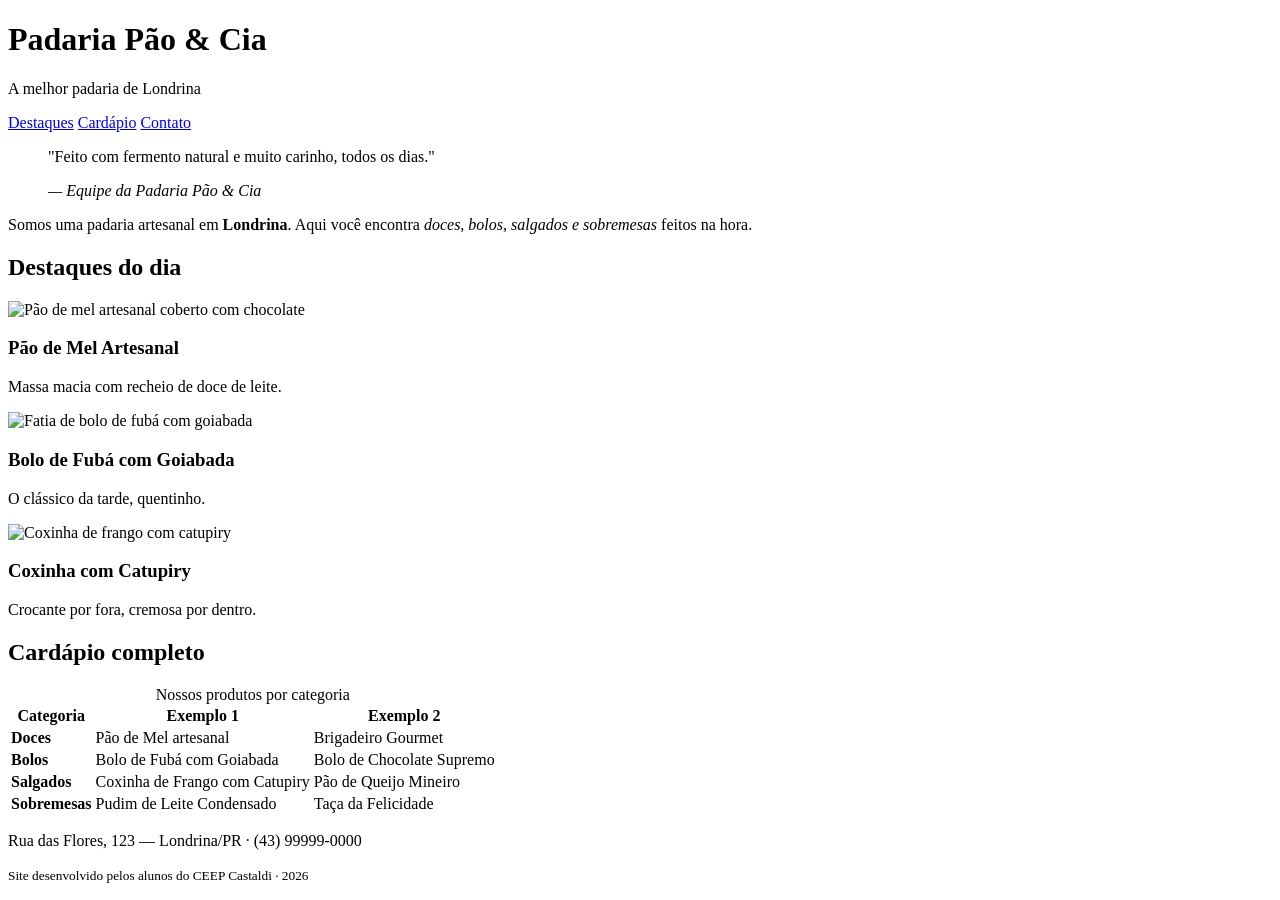
==== index.html @ 1df8719b "ok" ====
<!DOCTYPE html>
<html lang="pt-BR">
<head>
    <meta charset="UTF-8">
    <meta name="viewport" content="width=device-width, initial-scale=1.0">
    <title>Padaria em Londrina</title>
    <link rel="stylesheet" href="style.css">
</head>
<body>

    <!-- CABEÇALHO: identidade + menu de navegação -->
    <header class="cabecalho">
        <h1>Padaria Pão &amp; Cia</h1>
        <p class="subtitulo">A melhor padaria de Londrina</p>
        <nav class="menu">
            <a href="#destaques">Destaques</a>
            <a href="#cardapio">Cardápio</a>
            <a href="#contato">Contato</a>
        </nav>
    </header>

    <main>

        <!-- APRESENTAÇÃO: tags de autoria (blockquote, cite, strong, em) -->
        <section class="intro">
            <blockquote>
                <p>"Feito com fermento natural e muito carinho, todos os dias."</p>
                <cite>— Equipe da Padaria Pão &amp; Cia</cite>
            </blockquote>
            <p>Somos uma padaria artesanal em <strong>Londrina</strong>. Aqui você encontra
               <em>doces, bolos, salgados e sobremesas</em> feitos na hora.</p>
        </section>

        <!-- DESTAQUES: cards em Flexbox -->
        <section id="destaques" class="destaques">
            <h2>Destaques do dia</h2>
            <div class="cards">
                <article class="card">
                    <!-- Troque a URL abaixo pelo caminho da sua foto: src="img/pao-de-mel.jpg" -->
                    <img src="https://placehold.co/300x200?text=Pao+de+Mel" alt="Pão de mel artesanal coberto com chocolate">
                    <h3>Pão de Mel Artesanal</h3>
                    <p>Massa macia com recheio de doce de leite.</p>
                </article>
                <article class="card">
                    <img src="https://placehold.co/300x200?text=Bolo+de+Fuba" alt="Fatia de bolo de fubá com goiabada">
                    <h3>Bolo de Fubá com Goiabada</h3>
                    <p>O clássico da tarde, quentinho.</p>
                </article>
                <article class="card">
                    <img src="https://placehold.co/300x200?text=Coxinha" alt="Coxinha de frango com catupiry">
                    <h3>Coxinha com Catupiry</h3>
                    <p>Crocante por fora, cremosa por dentro.</p>
                </article>
            </div>
        </section>

        <!-- CARDÁPIO: a tabela original, agora semântica e estilizada -->
        <section id="cardapio" class="cardapio">
            <h2>Cardápio completo</h2>
            <table class="tabela-cardapio">
                <caption>Nossos produtos por categoria</caption>
                <thead>
                    <tr>
                        <th scope="col">Categoria</th>
                        <th scope="col">Exemplo 1</th>
                        <th scope="col">Exemplo 2</th>
                    </tr>
                </thead>
                <tbody>
                    <tr>
                        <td><strong>Doces</strong></td>
                        <td>Pão de Mel artesanal</td>
                        <td>Brigadeiro Gourmet</td>
                    </tr>
                    <tr>
                        <td><strong>Bolos</strong></td>
                        <td>Bolo de Fubá com Goiabada</td>
                        <td>Bolo de Chocolate Supremo</td>
                    </tr>
                    <tr>
                        <td><strong>Salgados</strong></td>
                        <td>Coxinha de Frango com Catupiry</td>
                        <td>Pão de Queijo Mineiro</td>
                    </tr>
                    <tr>
                        <td><strong>Sobremesas</strong></td>
                        <td>Pudim de Leite Condensado</td>
                        <td>Taça da Felicidade</td>
                    </tr>
                </tbody>
            </table>
        </section>

    </main>

    <!-- RODAPÉ -->
    <footer id="contato" class="rodape">
        <p>Rua das Flores, 123 — Londrina/PR · (43) 99999-0000</p>
        <p><small>Site desenvolvido pelos alunos do CEEP Castaldi · 2026</small></p>
    </footer>

</body>
</html>
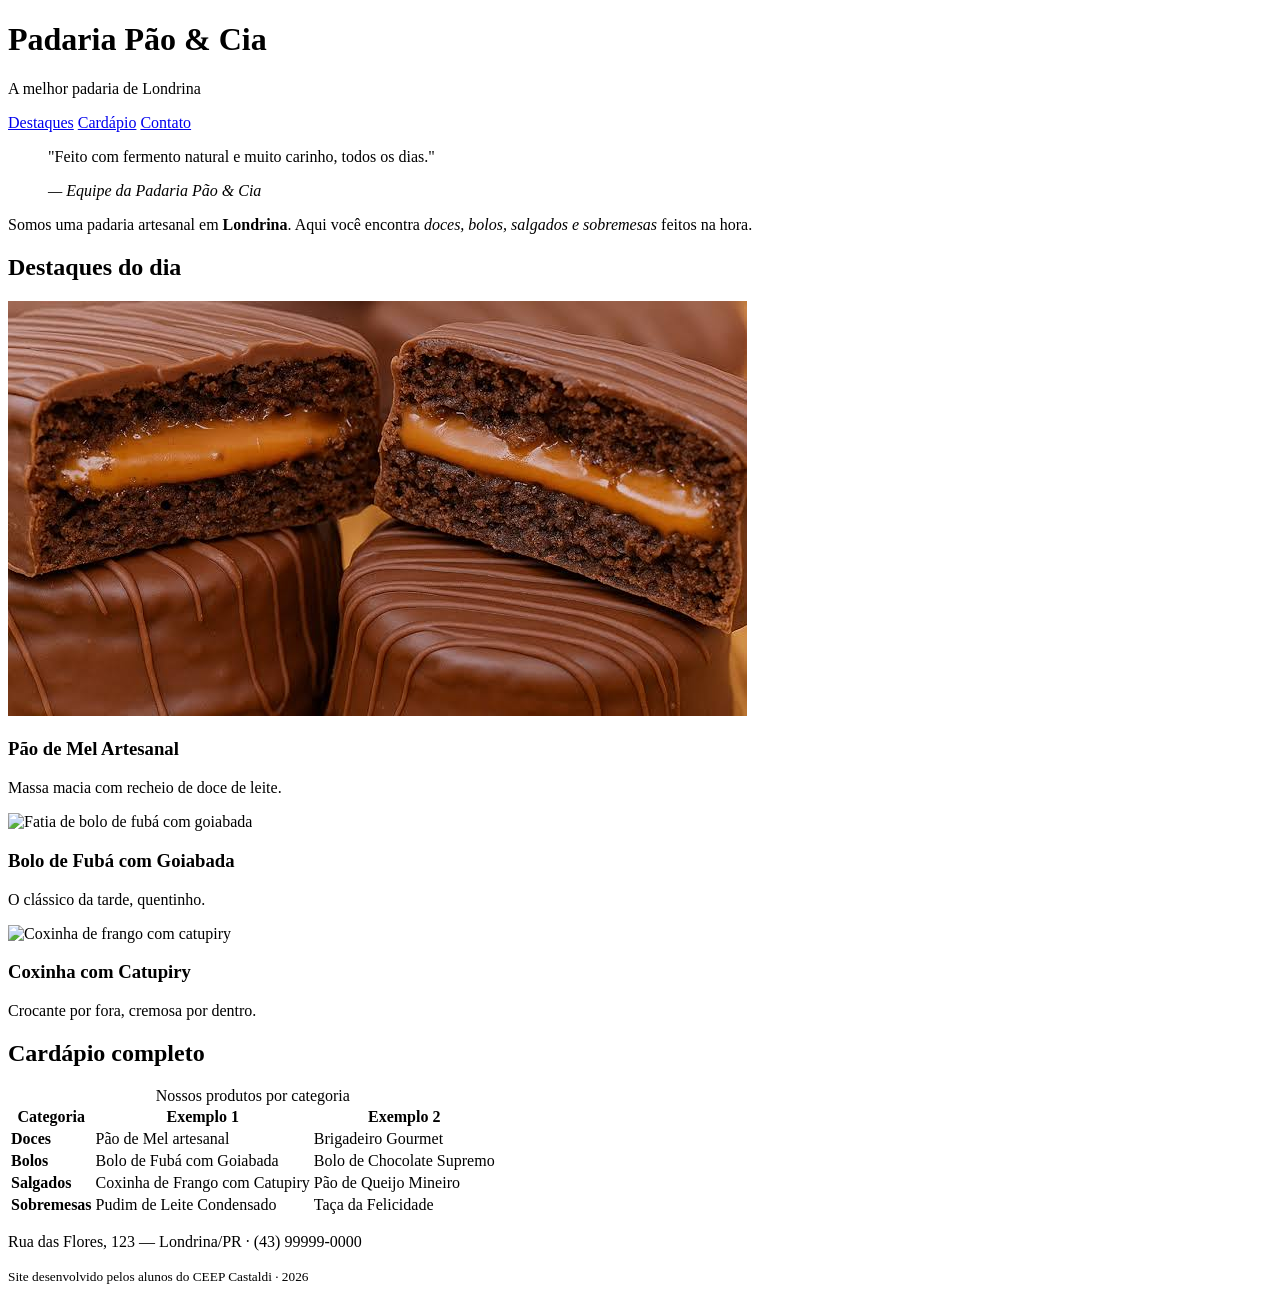
==== commit 9f409f98: "ok" ====
--- a/index.html
+++ b/index.html
@@ -37,12 +37,12 @@
             <div class="cards">
                 <article class="card">
                     <!-- Troque a URL abaixo pelo caminho da sua foto: src="img/pao-de-mel.jpg" -->
-                    <img src="https://placehold.co/300x200?text=Pao+de+Mel" alt="Pão de mel artesanal coberto com chocolate">
+                    <img src="paodemel.png" alt="Pão de mel artesanal coberto com chocolate">
                     <h3>Pão de Mel Artesanal</h3>
                     <p>Massa macia com recheio de doce de leite.</p>
                 </article>
                 <article class="card">
-                    <img src="https://placehold.co/300x200?text=Bolo+de+Fuba" alt="Fatia de bolo de fubá com goiabada">
+                    <img src="" alt="Fatia de bolo de fubá com goiabada">
                     <h3>Bolo de Fubá com Goiabada</h3>
                     <p>O clássico da tarde, quentinho.</p>
                 </article>
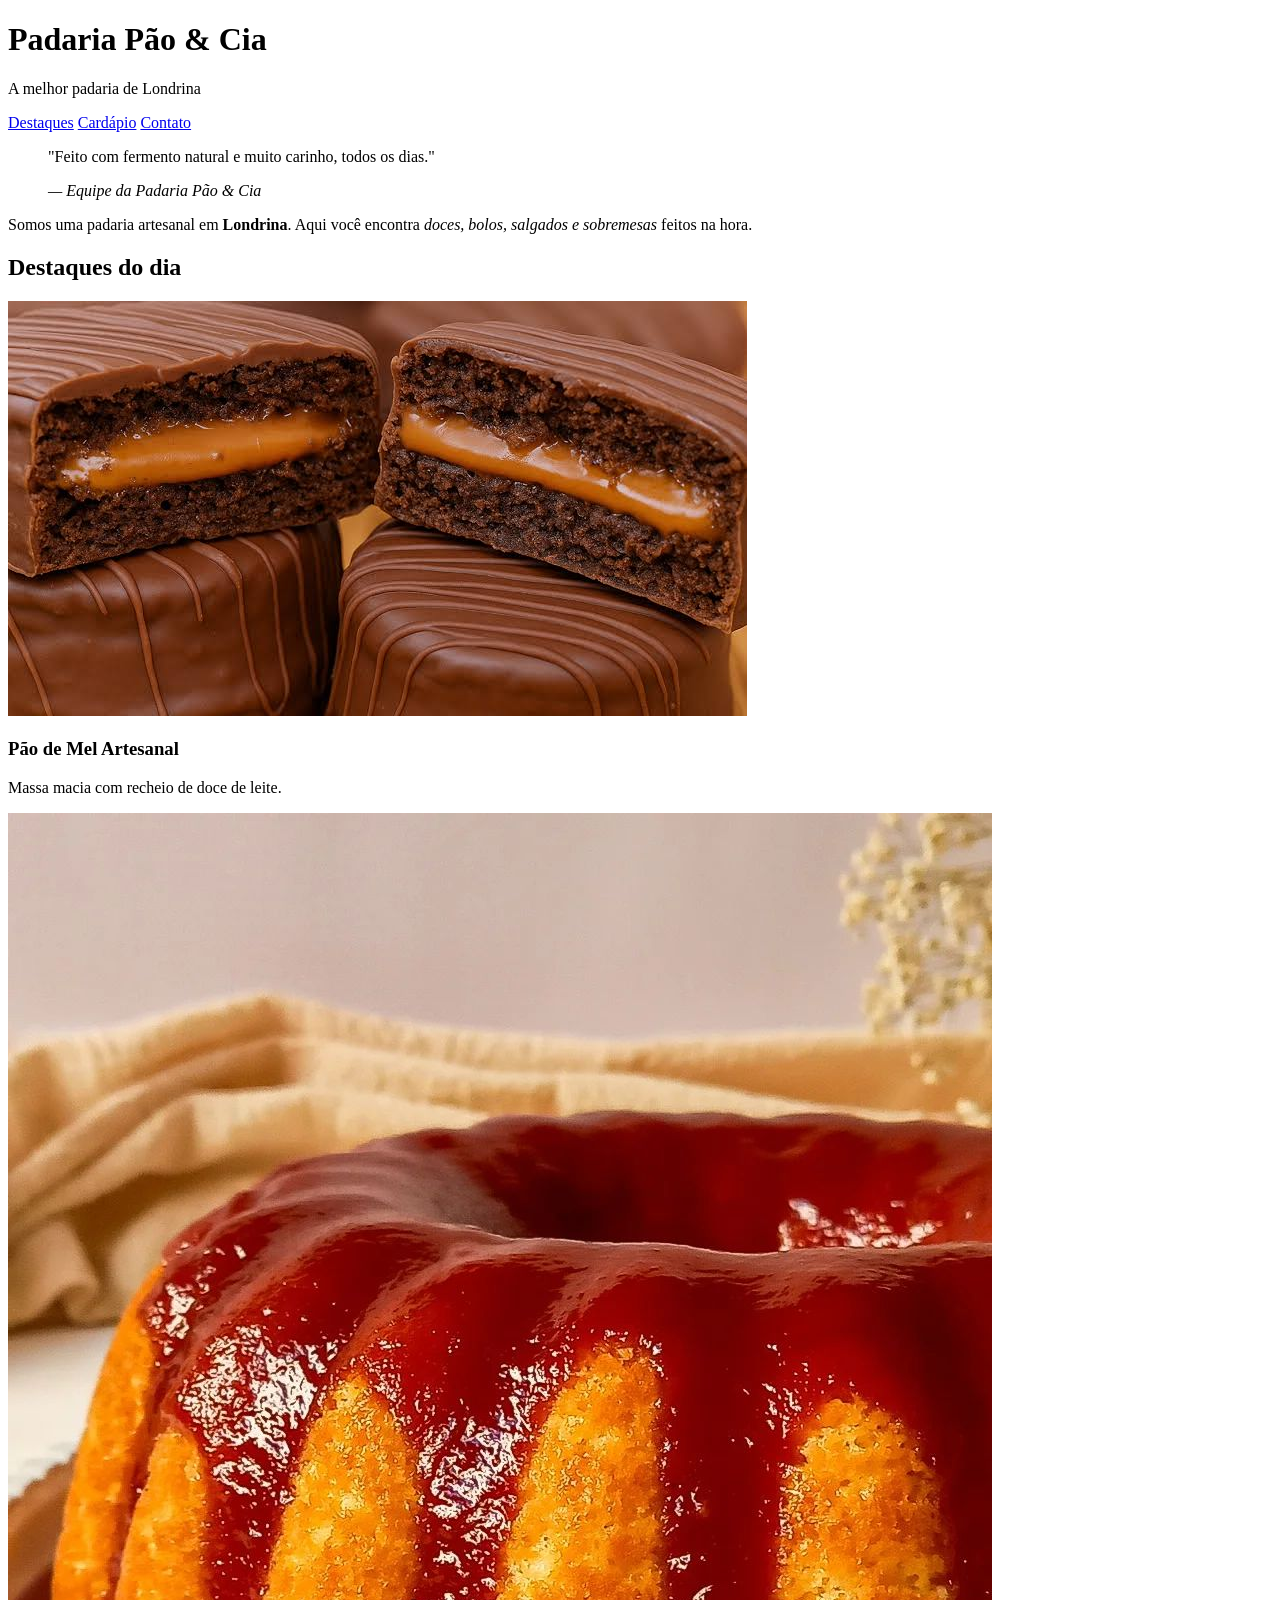
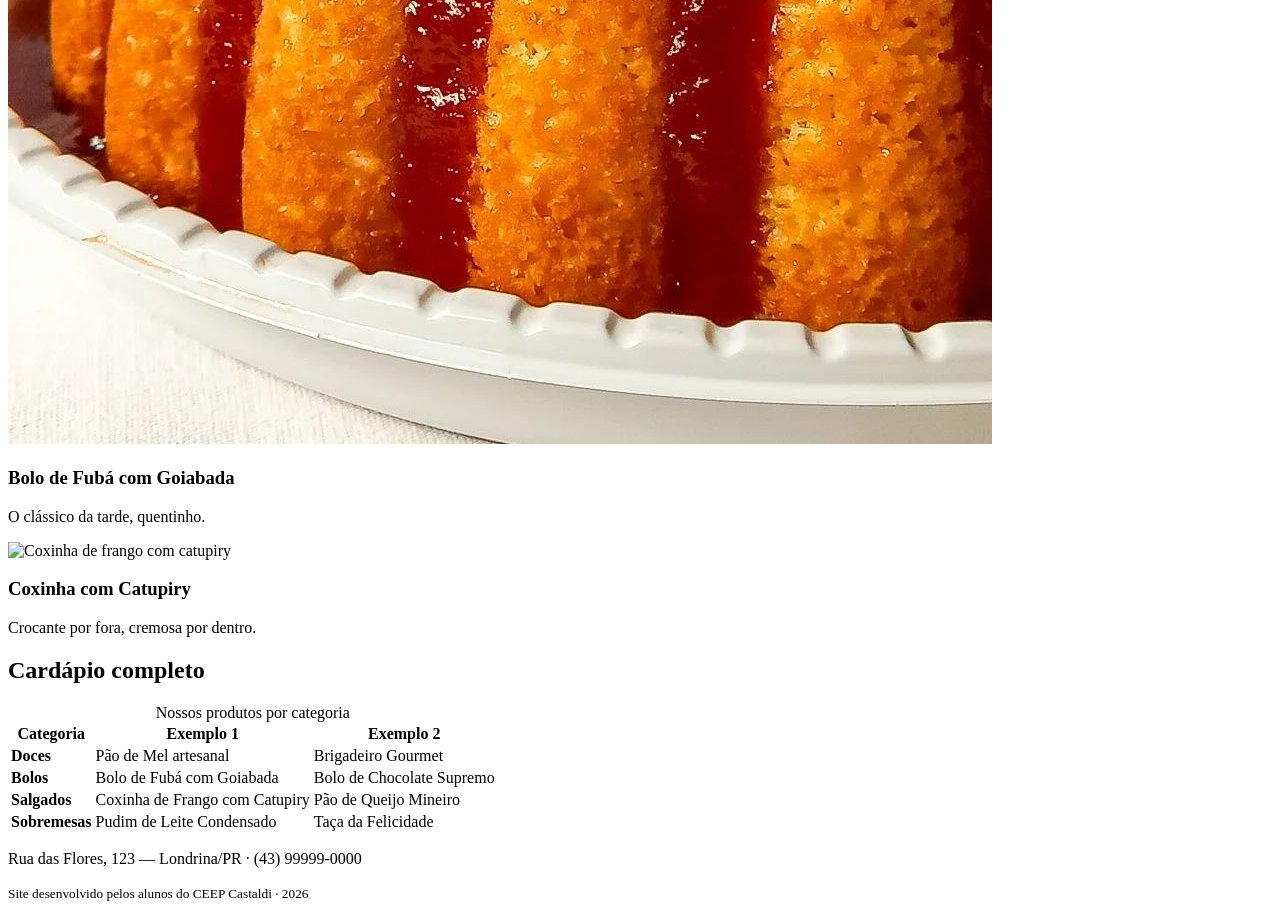
==== commit c866b5bc: "ok-" ====
--- a/index.html
+++ b/index.html
@@ -42,7 +42,7 @@
                     <p>Massa macia com recheio de doce de leite.</p>
                 </article>
                 <article class="card">
-                    <img src="" alt="Fatia de bolo de fubá com goiabada">
+                    <img src="Bolodefubacomgoiabada.png" alt="Fatia de bolo de fubá com goiabada">
                     <h3>Bolo de Fubá com Goiabada</h3>
                     <p>O clássico da tarde, quentinho.</p>
                 </article>
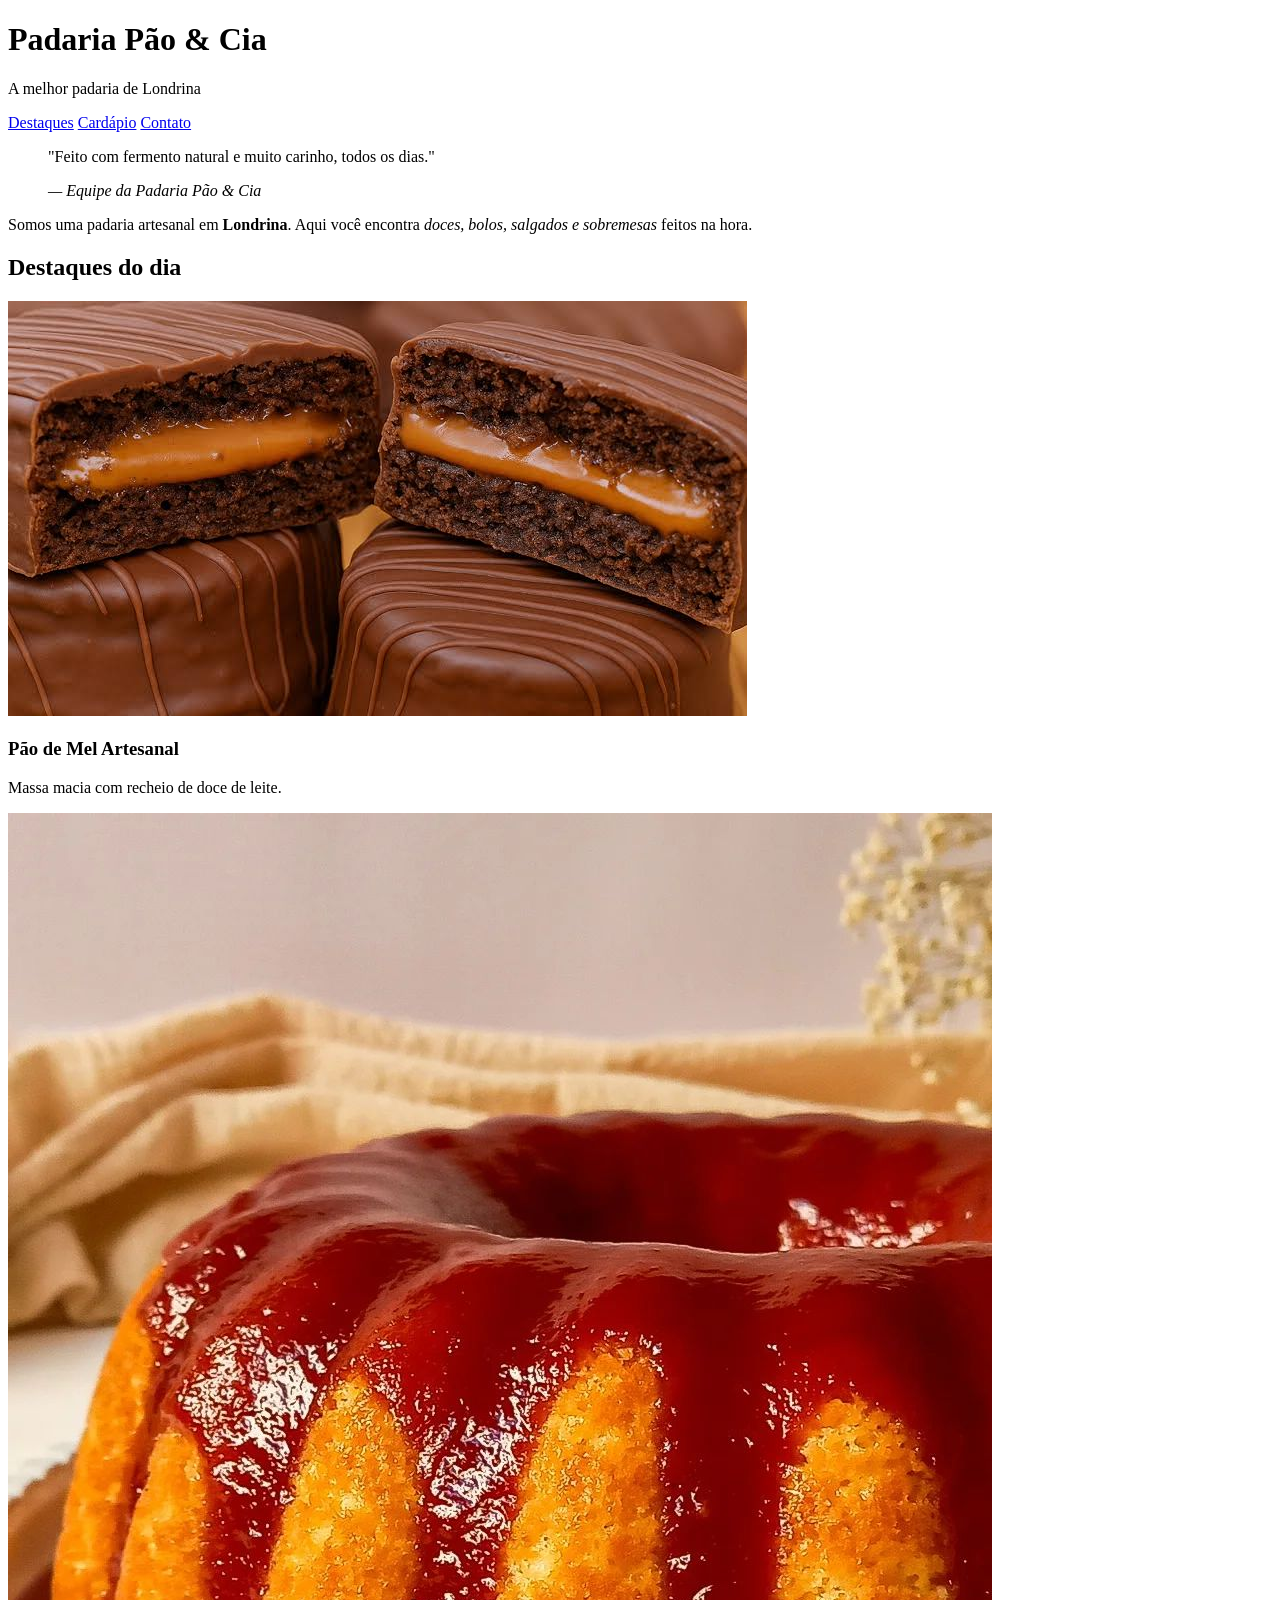
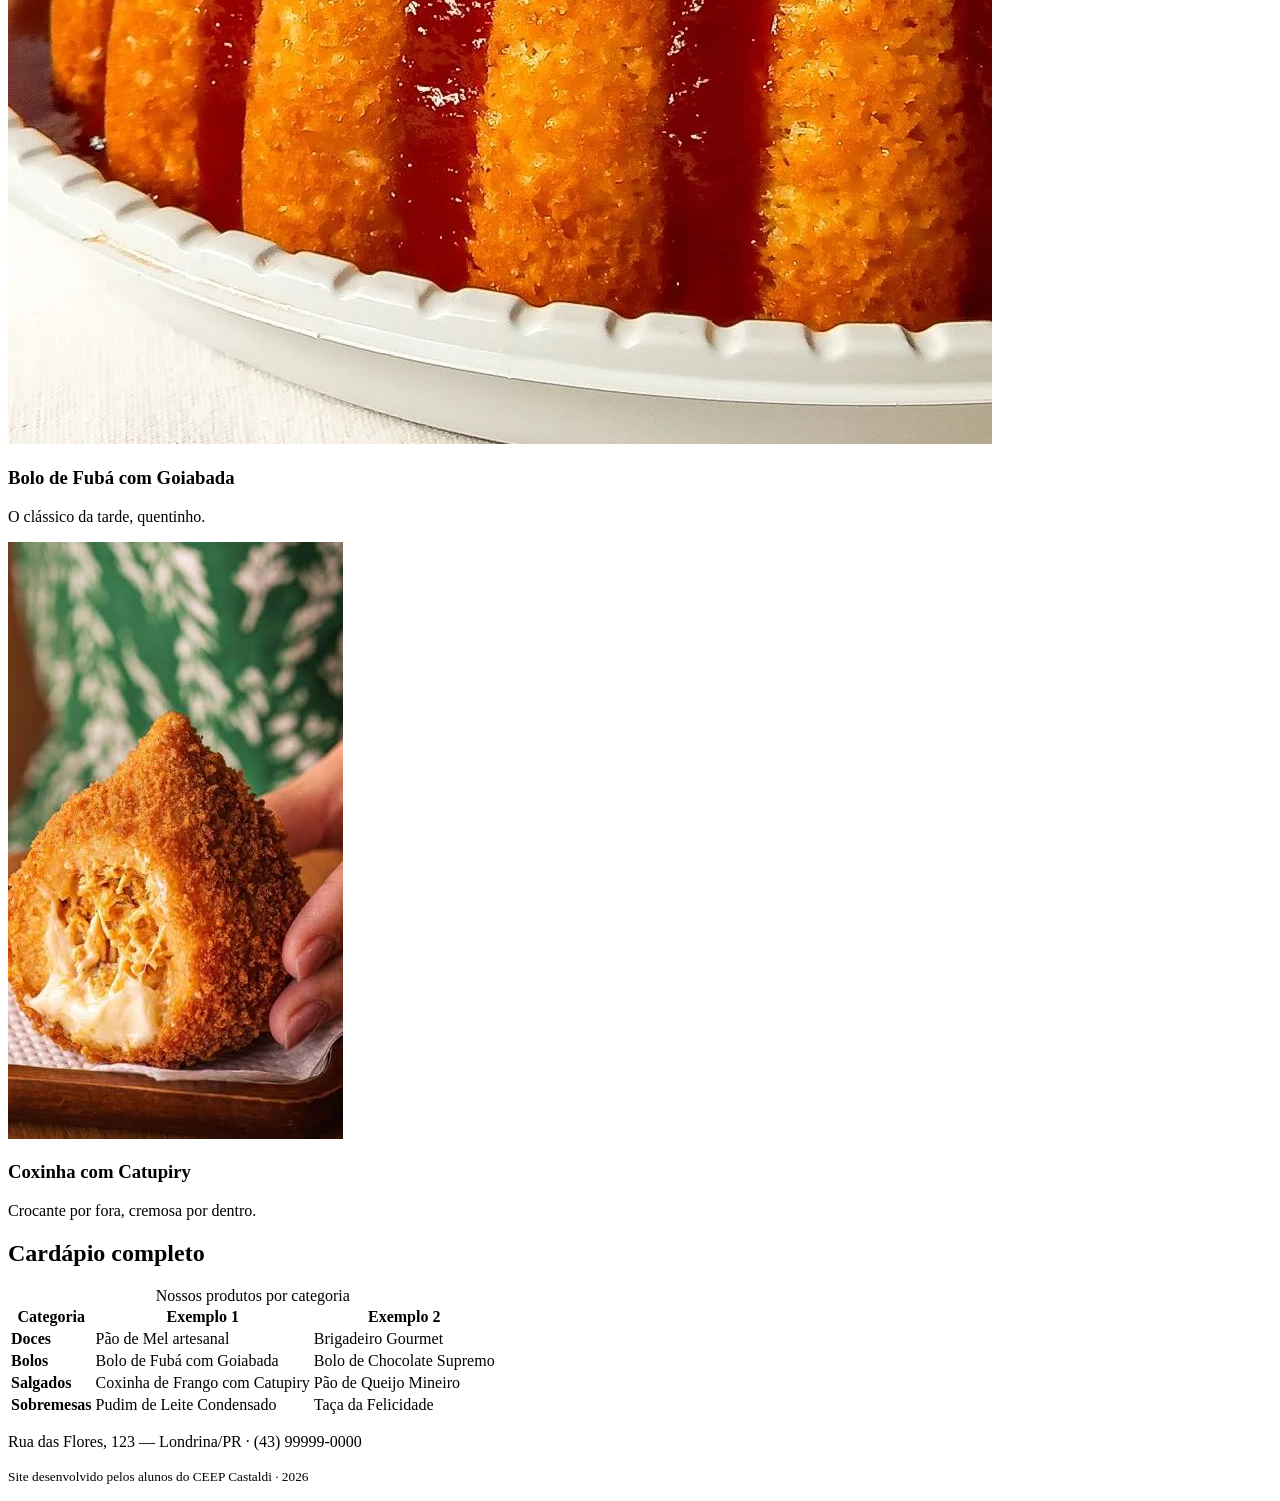
==== commit 1279dd89: "ok" ====
--- a/index.html
+++ b/index.html
@@ -47,7 +47,7 @@
                     <p>O clássico da tarde, quentinho.</p>
                 </article>
                 <article class="card">
-                    <img src="https://placehold.co/300x200?text=Coxinha" alt="Coxinha de frango com catupiry">
+                    <img src="coxinhacomcatupiry.png" alt="Coxinha de frango com catupiry">
                     <h3>Coxinha com Catupiry</h3>
                     <p>Crocante por fora, cremosa por dentro.</p>
                 </article>
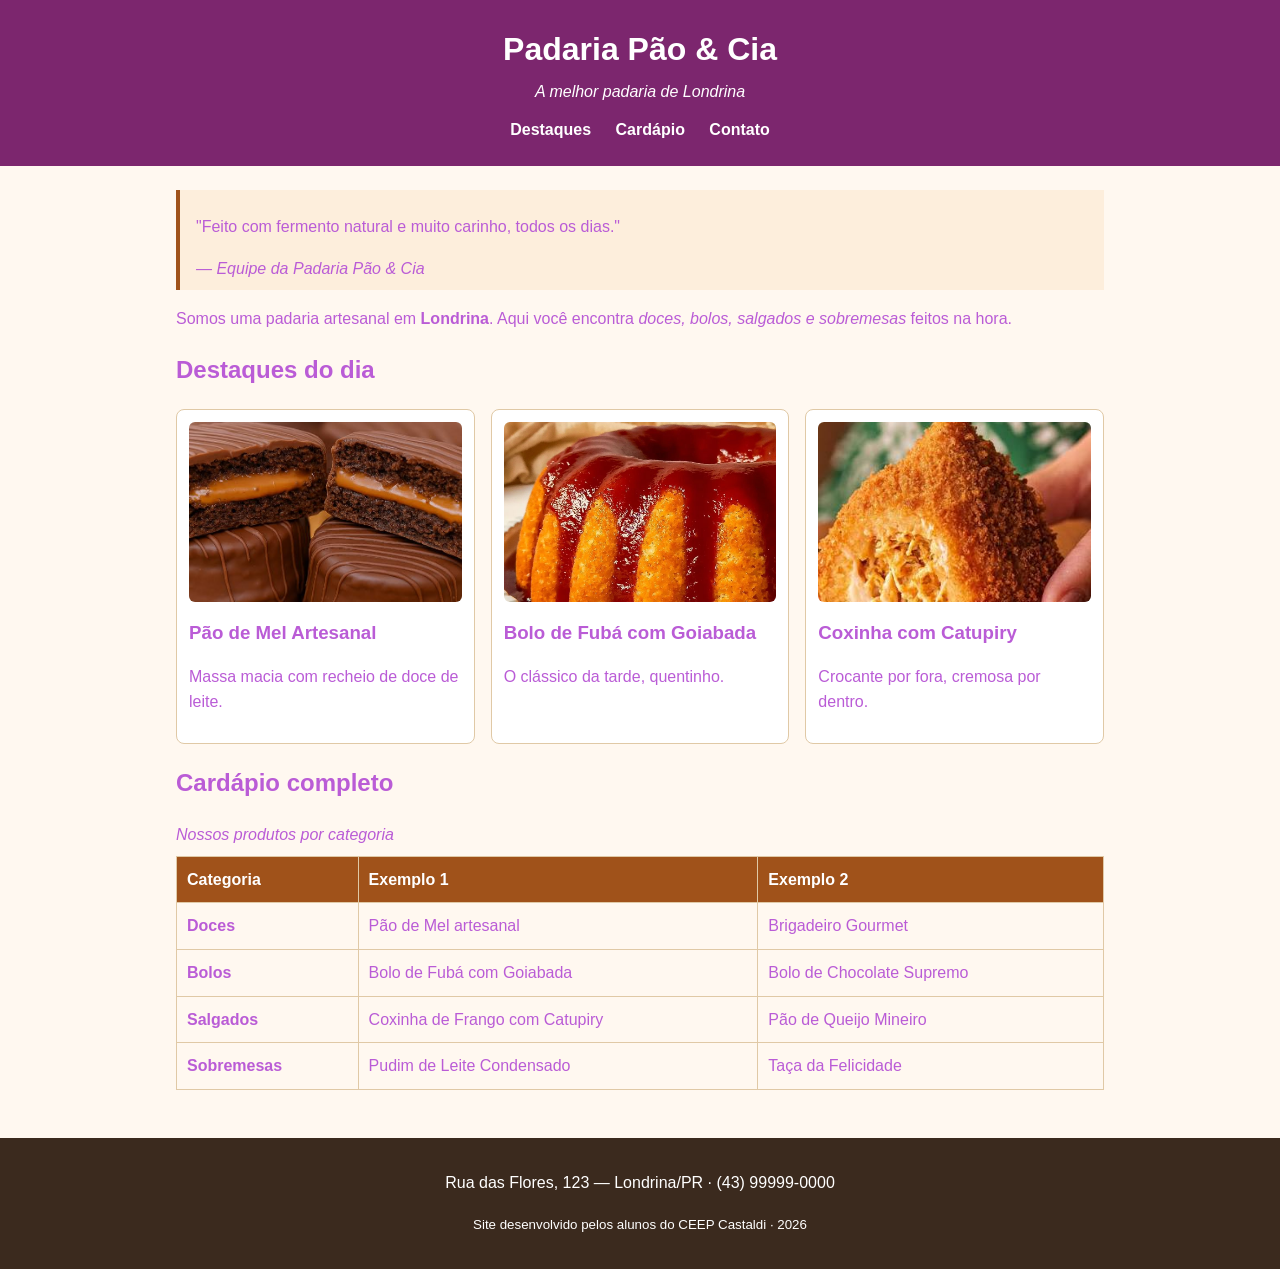
==== commit 1e2f8242: "ok" ====
--- a/index.html
+++ b/index.html
@@ -14,7 +14,7 @@
         <p class="subtitulo">A melhor padaria de Londrina</p>
         <nav class="menu">
             <a href="#destaques">Destaques</a>
-            <a href="#cardapio">Cardápio</a>
+            <a href="">Cardápio</a>
             <a href="#contato">Contato</a>
         </nav>
     </header>
--- a/style.css
+++ b/style.css
@@ -0,0 +1,119 @@
+/* =========================================================
+   PADARIA PÃO & CIA — CSS do Encontro 1
+   Paleta com contraste aprovado no padrão WCAG AA
+   ========================================================= */
+
+/* box-sizing: a largura já inclui padding e borda (Box Model) */
+* {
+    box-sizing: border-box;
+}
+
+body {
+    font-family: Arial, Helvetica, sans-serif;
+    line-height: 1.6;
+    margin: 0;
+    color: #ba5cd6;             /* marrom escuro (texto) */
+    background-color: #FFF8F0;  /* creme (fundo) */
+}
+
+/* ===== Cabeçalho ===== */
+.cabecalho {
+    background-color: #7c266e;  /* âmbar escuro — texto branco tem contraste AA */
+    color: #FFFFFF;
+    text-align: center;
+    padding: 24px 16px;
+}
+
+.cabecalho h1 {
+    margin: 0;
+}
+
+.subtitulo {
+    margin: 4px 0 12px;
+    font-style: italic;
+}
+
+.menu a {
+    color: #FFFFFF;
+    text-decoration: none;
+    margin: 0 10px;
+    font-weight: bold;
+}
+
+.menu a:hover {
+    text-decoration: underline;
+}
+
+/* ===== Área central ===== */
+main {
+    max-width: 960px;
+    margin: 0 auto;    /* centraliza a página */
+    padding: 24px 16px;
+}
+
+blockquote {
+    border-left: 4px solid #A0521A;
+    margin: 0 0 16px;
+    padding: 8px 16px;
+    background-color: #FDEEDC;
+}
+
+/* ===== Cards de destaque (Flexbox) ===== */
+.cards {
+    display: flex;         /* coloca os cards lado a lado */
+    flex-wrap: wrap;       /* quebra a linha em telas menores */
+    gap: 16px;             /* espaço entre os cards */
+}
+
+.card {
+    flex: 1 1 250px;       /* cresce, encolhe, largura base 250px */
+    border: 1px solid #E0C9A6;
+    border-radius: 8px;
+    padding: 12px;
+    background-color: #FFFFFF;
+}
+
+.card img {
+    width: 100%;
+    height: 180px;
+    object-fit: cover;     /* recorta a imagem sem deformar */
+    border-radius: 6px;
+}
+
+.card h3 {
+    margin: 8px 0 4px;
+}
+
+/* ===== Tabela do cardápio ===== */
+.tabela-cardapio {
+    width: 100%;
+    border-collapse: collapse;   /* junta as bordas das células */
+    margin-top: 8px;
+}
+
+.tabela-cardapio caption {
+    text-align: left;
+    font-style: italic;
+    margin-bottom: 8px;
+}
+
+.tabela-cardapio th,
+.tabela-cardapio td {
+    border: 1px solid #E0C9A6;
+    padding: 10px;
+    text-align: left;
+}
+
+.tabela-cardapio thead {
+    background-color: #A0521A;
+    color: #FFFFFF;
+}
+
+/* ===== Rodapé ===== */
+.rodape {
+    background-color: #3B2A1E;
+    color: #FFFFFF;
+    text-align: center;
+    padding: 16px;
+    margin-top: 24px;
+}
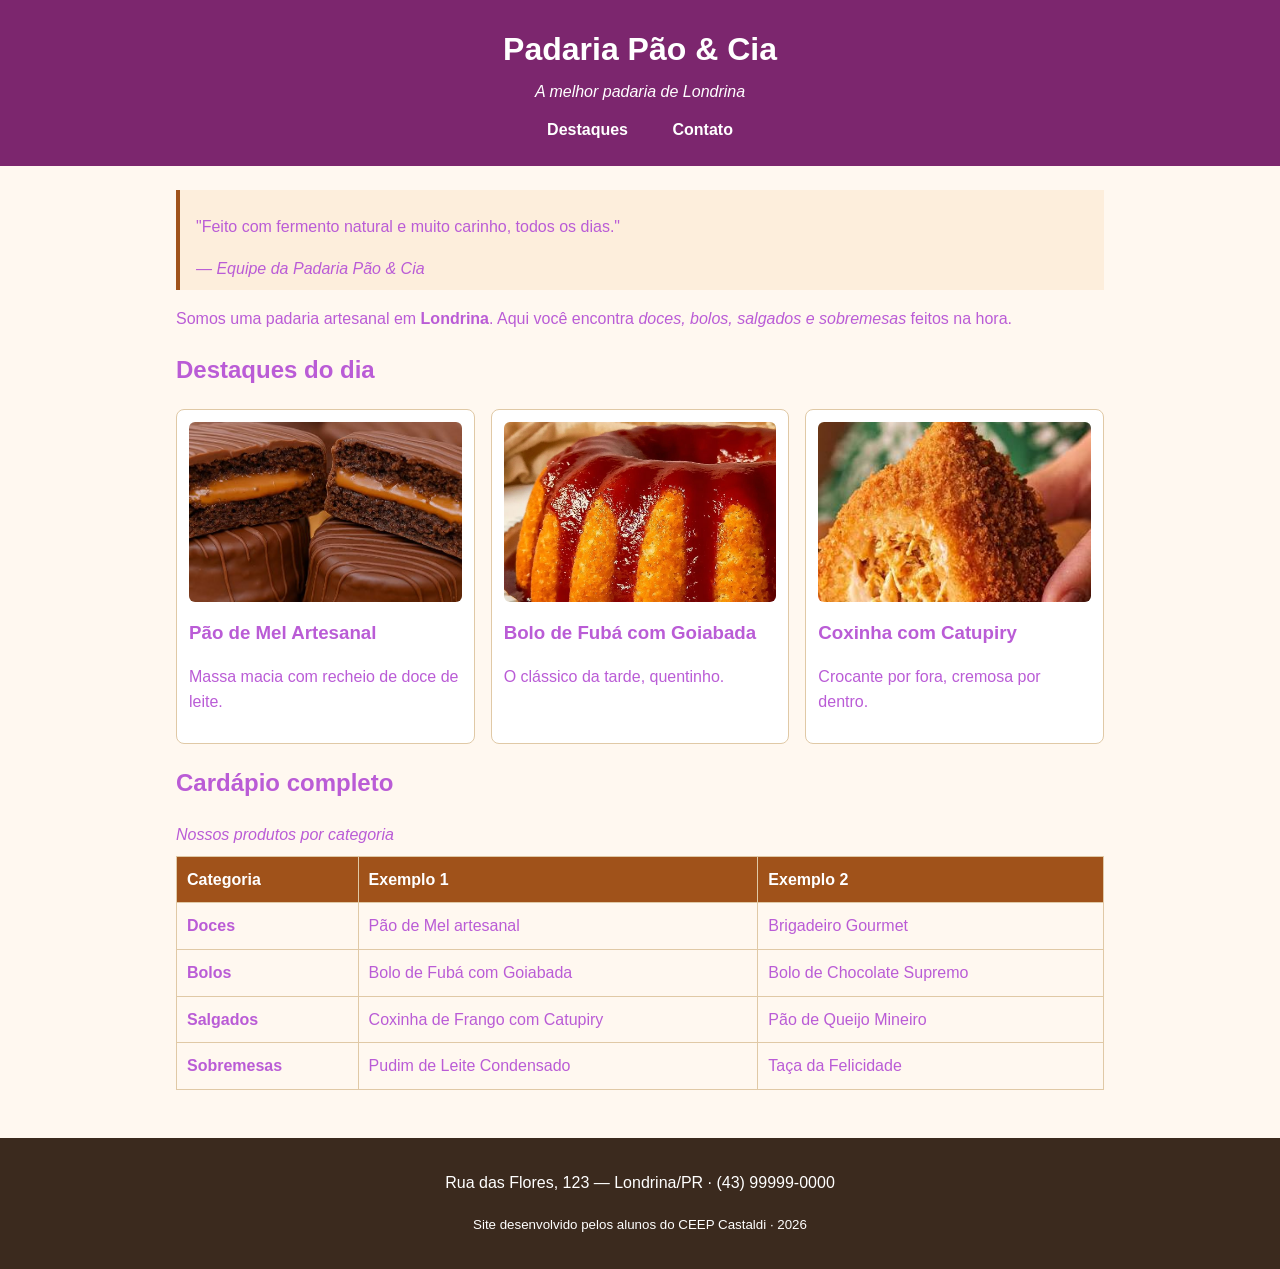
==== commit 23c038d1: "ok" ====
--- a/index.html
+++ b/index.html
@@ -14,8 +14,9 @@
         <p class="subtitulo">A melhor padaria de Londrina</p>
         <nav class="menu">
             <a href="#destaques">Destaques</a>
-            <a href="">Cardápio</a>
-            <a href="#contato">Contato</a>
+            <a href="cardapio.html">
+                
+                <a href="#contato">Contato</a>
         </nav>
     </header>
 
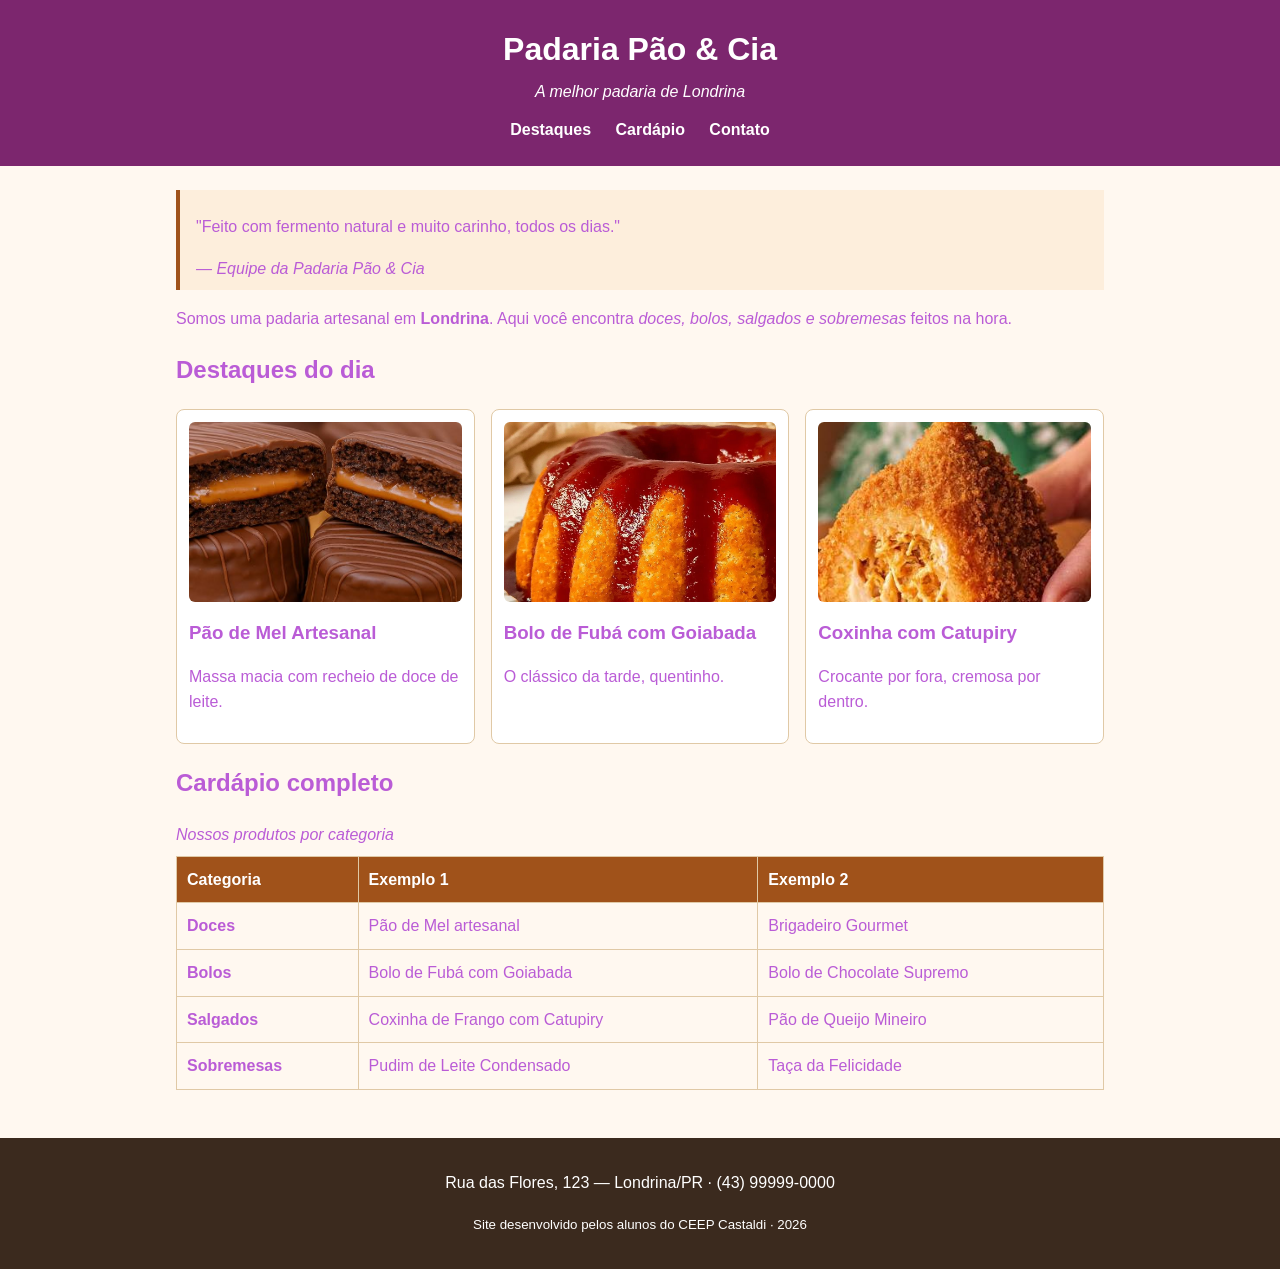
==== commit 5bdfeb19: "ok" ====
--- a/index.html
+++ b/index.html
@@ -14,8 +14,7 @@
         <p class="subtitulo">A melhor padaria de Londrina</p>
         <nav class="menu">
             <a href="#destaques">Destaques</a>
-            <a href="cardapio.html">
-                
+            <a href="cardapio.html">Cardápio </a>
                 <a href="#contato">Contato</a>
         </nav>
     </header>
